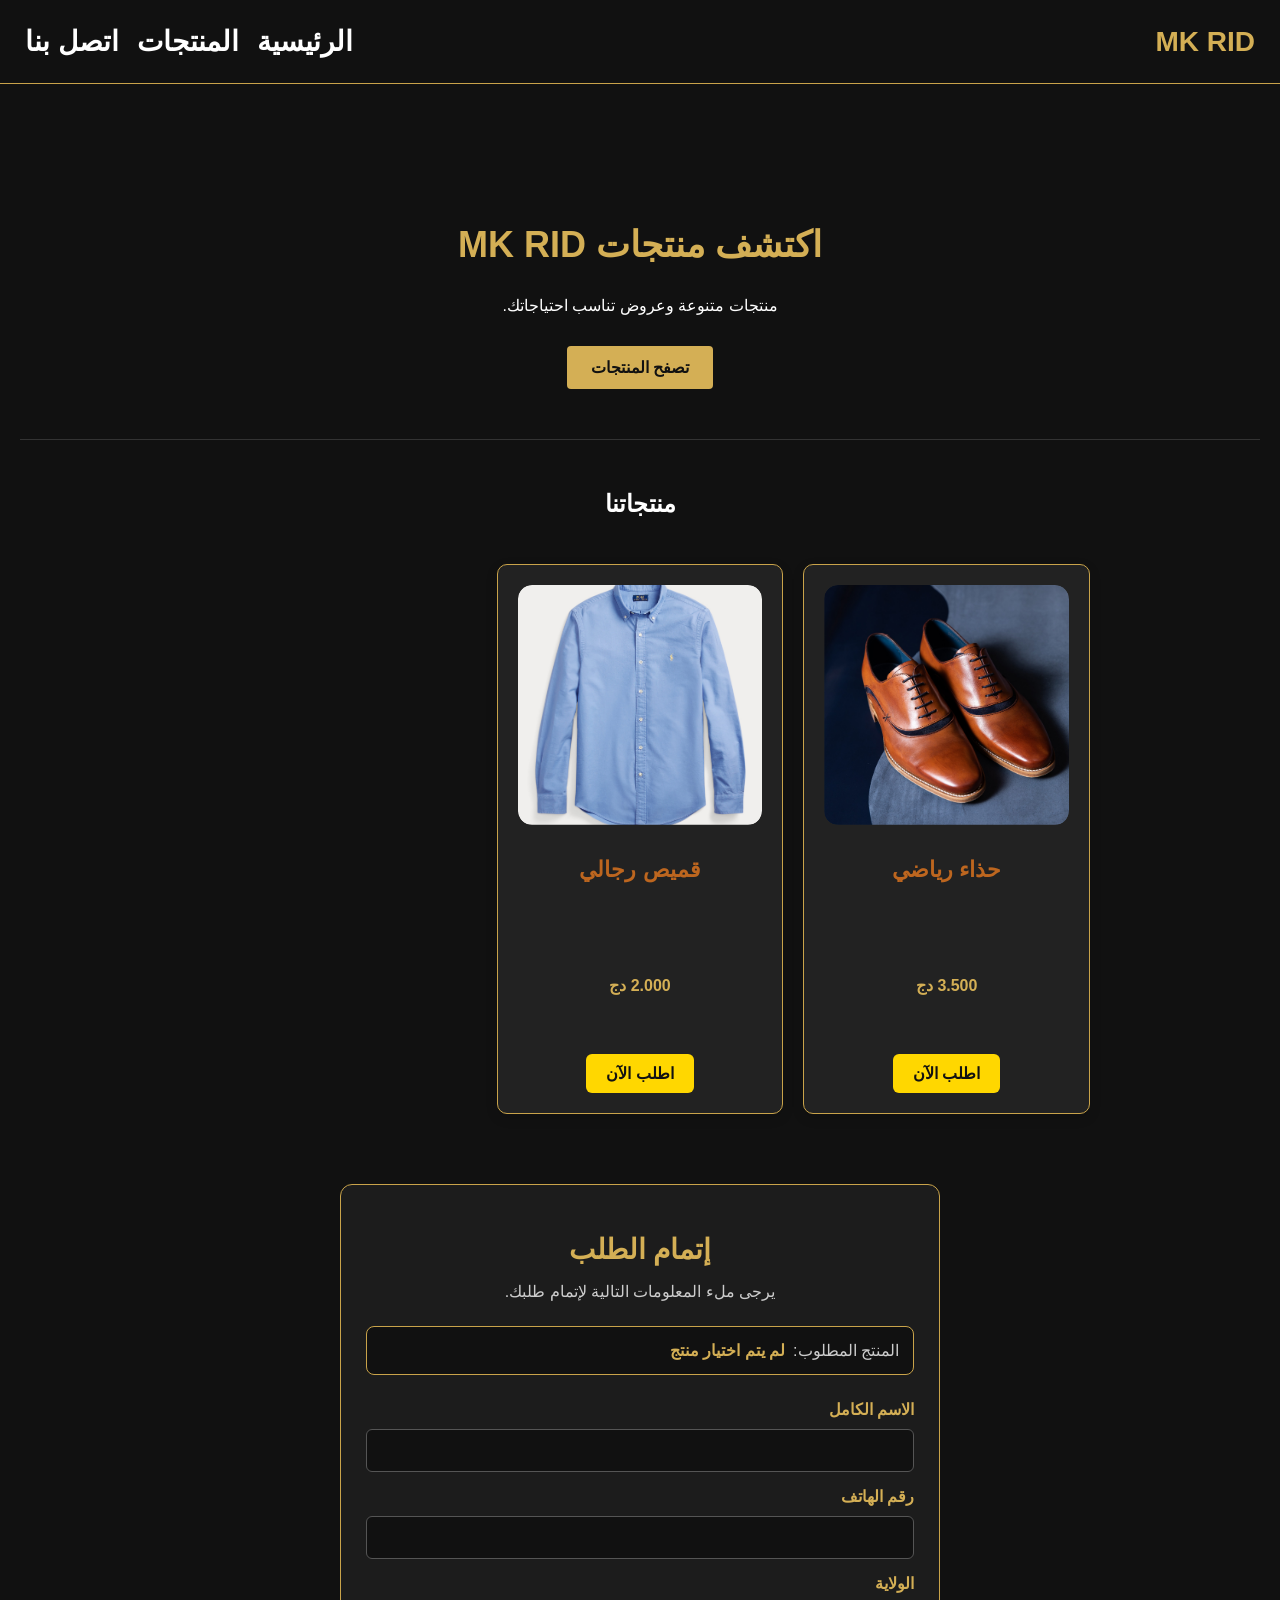
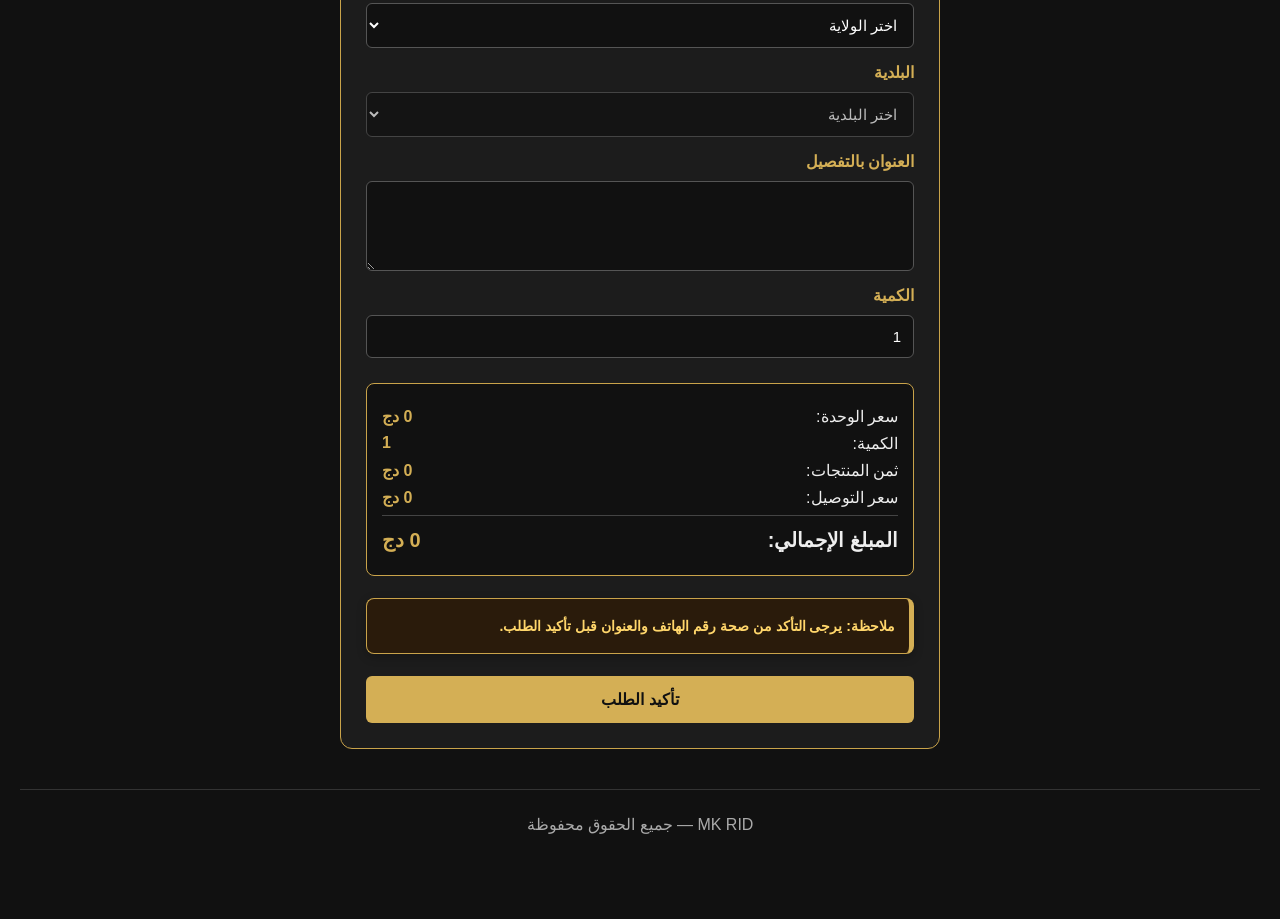
==== index.html @ 0f6869ca "Add files via upload" ====
<!DOCTYPE html>
<html lang="ar" dir="rtl">
<head>
  <meta charset="UTF-8">
  <meta name="viewport" content="width=device-width, initial-scale=1.0">
  <title>MK RID | المتجر</title>
<link rel="stylesheet" href="style.css">
</head>

<body>
  <header>
    <div class="logo">MK RID</div>
    <nav>
      <a href="#">الرئيسية</a>
      <a href="#products">المنتجات</a>
      <a href="#contact">اتصل بنا</a>
    </nav>
  </header>

  <main>
    <section class="hero">
      <h1>اكتشف منتجات MK RID</h1>
      <p>منتجات متنوعة وعروض تناسب احتياجاتك.</p>
      <a class="shop-button" href="#products">
        تصفح المنتجات
      </a>
    </section>


<section id="products">
  <h2>منتجاتنا</h2>
  <div id="store-products"></div>
</section>


<section id="order">
  <h2>إتمام الطلب</h2>
  <p>يرجى ملء المعلومات التالية لإتمام طلبك.</p>
<div class="selected-product">
  <span>المنتج المطلوب:</span>
  <strong id="selected-product-name">لم يتم اختيار منتج</strong>
</div>
  <form id="order-form">
    <label for="customer-name">الاسم الكامل</label>
    <input type="text" id="customer-name" name="customer-name" required>

    <label for="phone">رقم الهاتف</label>
    <input type="tel" id="phone" name="phone" required>

    <label for="wilaya">الولاية</label>
    <select id="wilaya" name="wilaya" required>
      <option value="">اختر الولاية</option>
    </select>

    <label for="commune">البلدية</label>
<select id="commune" name="commune" required disabled>
  <option value="">اختر البلدية</option>
</select>

    <label for="address">العنوان بالتفصيل</label>
    <textarea id="address" name="address" required></textarea>

    <label for="quantity">الكمية</label>
    <input type="number" id="quantity" name="quantity" min="1" value="1" required>

<div class="price-summary">
  <p>سعر الوحدة: <strong id="unit-price">0 دج</strong></p>
  <p>الكمية: <strong id="summary-quantity">1</strong></p>
  <p>ثمن المنتجات: <strong id="products-total">0 دج</strong></p>
  <p>سعر التوصيل: <strong id="delivery-price">0 دج</strong></p>
  <p class="total-price">
    المبلغ الإجمالي: <strong id="total-price">0 دج</strong>
  </p>
</div>

<div class="order-note">
  <strong>ملاحظة:</strong>
  يرجى التأكد من صحة رقم الهاتف والعنوان قبل تأكيد الطلب.
</div>

<p id="form-message"
   class="form-message"
   role="alert"
   aria-live="assertive"></p>

    <button type="submit">تأكيد الطلب</button>
  </form>
</section>


    <footer id="contact">
      MK RID — جميع الحقوق محفوظة
    </footer>
  </main>

<script>
  // اختيار المنتج عند الضغط على زر "اطلب الآن"
  let orderButtons = [];
  const productName = document.getElementById("selected-product-name");
  const orderSection = document.getElementById("order");
const quantityInput = document.getElementById("quantity");
const unitPriceElement = document.getElementById("unit-price");
const summaryQuantity = document.getElementById("summary-quantity");
const totalPriceElement = document.getElementById("total-price");
const productsTotalElement = document.getElementById("products-total");
const deliveryPriceElement = document.getElementById("delivery-price");

const DELIVERY_STORAGE_KEY = "mkRidDeliveryPrices";
const defaultDeliveryPrice = 500;

function getDeliveryPrice(wilayaCode) {
  try {
    const prices = JSON.parse(
      localStorage.getItem(DELIVERY_STORAGE_KEY) || "{}"
    );

    const code = String(wilayaCode).padStart(2, "0");
    const price = prices[code];

    if (
      price !== undefined &&
      Number.isSafeInteger(Number(price)) &&
      Number(price) >= 0
    ) {
      return Number(price);
    }
  } catch (error) {
    console.error("تعذر قراءة أسعار التوصيل", error);
  }

  return defaultDeliveryPrice;
}

const PRODUCTS_KEY = "mkRidProducts";
const productPrices = {};

function renderStoreProducts() {
  const container = document.getElementById("store-products");
  container.replaceChildren();

  orderButtons = [];
  Object.keys(productPrices).forEach(function(name) {
    delete productPrices[name];
  });

  let products = [];

  try {
    const saved = localStorage.getItem(PRODUCTS_KEY);

    if (saved !== null) {
      products = JSON.parse(saved);
    } else {
      products = [
        {
          id: "shoe",
          name: "حذاء رياضي",
          price: 3500,
          image: "shoe.jpg",
          visible: true
        },
        {
          id: "shirt",
          name: "قميص رجالي",
          price: 2000,
          image: "shirt.jpg",
          visible: true
        }
      ];
    }

    if (!Array.isArray(products)) {
      throw new Error("قائمة المنتجات غير صحيحة");
    }
  } catch (error) {
    container.textContent = "تعذر تحميل المنتجات.";
    console.error(error);
    return;
  }

  products.forEach(function(product) {
    if (
      product.visible === false ||
      typeof product.name !== "string" ||
      !Number.isSafeInteger(Number(product.price)) ||
      Number(product.price) < 1
    ) {
      return;
    }

    productPrices[product.name] = Number(product.price);

    const card = document.createElement("article");
    card.className = "product-card";

    const imageBox = document.createElement("div");
    imageBox.className = "product-image";

    const image = document.createElement("img");
    image.src = product.image || "";
    image.alt = product.name;
    image.loading = "lazy";
    image.onerror = function() {
      image.style.display = "none";
    };

    
const title = document.createElement("h3");
title.textContent = product.name;

const description = document.createElement("p");
description.className = "product-description";
description.textContent = product.description || "";

const price = document.createElement("p");

    price.className = "price";
    price.textContent =
      Number(product.price).toLocaleString("ar-DZ") + " دج";

    const button = document.createElement("button");
    button.className = "order-button";
    button.type = "button";
    button.textContent = "اطلب الآن";
    button.dataset.product = product.name;

    imageBox.appendChild(image);
    card.append(imageBox, title, description, price, button);
    container.appendChild(card);

    orderButtons.push(button);
  });

  orderButtons.forEach(function(button) {
    button.addEventListener("click", function() {
      const product = button.dataset.product;

      productName.textContent = product;
      selectedPrice = productPrices[product] || 0;

      quantityInput.value = 1;
      updatePrice();

      orderSection.scrollIntoView({ behavior: "smooth" });
    });
  });
}

renderStoreProducts();


let selectedPrice = 0;

function updatePrice() {
  const quantity = Math.max(1, Number(quantityInput.value) || 1);

  const productsTotal = selectedPrice * quantity;

  const deliveryPrice = wilayaSelect.value
  ? getDeliveryPrice(wilayaSelect.value)
  : 0;
  const total = productsTotal + deliveryPrice;

  unitPriceElement.textContent =
    selectedPrice.toLocaleString("ar-DZ") + " دج";

  summaryQuantity.textContent = quantity;

  productsTotalElement.textContent =
    productsTotal.toLocaleString("ar-DZ") + " دج";

  deliveryPriceElement.textContent =
    deliveryPrice.toLocaleString("ar-DZ") + " دج";

  totalPriceElement.textContent =
    total.toLocaleString("ar-DZ") + " دج";
}

quantityInput.addEventListener("input", updatePrice);


</script>

<!-- تحميل بيانات الولايات والبلديات مرة واحدة فقط -->
<script src="algeria-data.js"></script>

<script>
  const wilayaSelect = document.getElementById("wilaya");
  const communeSelect = document.getElementById("commune");

  // تجميع البلديات حسب رمز الولاية
  const algeriaData = {};

  communesRaw.forEach(function (item) {
    const code = item.wilaya_code;

    if (!algeriaData[code]) {
      algeriaData[code] = {
        name: item.wilaya_name.trim(),
        communes: []
      };
    }

    algeriaData[code].communes.push(item.commune_name);
  });

  // ترتيب البلديات أبجديًا وإضافة الولايات
  Object.keys(algeriaData)
    .sort((a, b) => Number(a) - Number(b))
    .forEach(function (code) {
      const wilaya = algeriaData[code];

      wilaya.communes.sort((a, b) => a.localeCompare(b, "ar"));

      const option = document.createElement("option");
      option.value = code;
      option.textContent = code + " - " + wilaya.name;
      wilayaSelect.appendChild(option);
    });

  // تحديث البلديات عند اختيار الولاية
  wilayaSelect.addEventListener("change", function () {
    communeSelect.innerHTML =
      '<option value="">اختر البلدية</option>';

    const wilaya = algeriaData[wilayaSelect.value];

   if (!wilaya) {
  communeSelect.disabled = true;
  updatePrice();
  return;
}

    wilaya.communes.forEach(function (name) {
      const option = document.createElement("option");
      option.value = name;
      option.textContent = name;
      communeSelect.appendChild(option);
    });

    communeSelect.disabled = false;
    updatePrice();
  });

const orderForm = document.getElementById("order-form");
const formMessage = document.getElementById("form-message");


orderForm.addEventListener("submit", function (event) {
  event.preventDefault();

  const customerName =
    document.getElementById("customer-name").value.trim();
  const phone =
    document.getElementById("phone").value.trim();
  const wilaya = wilayaSelect.value;
  const commune = communeSelect.value;
  const address =
    document.getElementById("address").value.trim();
  const quantity = Number(quantityInput.value);

  if (!productPrices[productName.textContent]) {
    formMessage.textContent = "يرجى اختيار منتج أولًا.";
    return;
  }

  if (customerName.length < 3) {
    formMessage.textContent = "يرجى إدخال الاسم الكامل.";
    return;
  }

  const normalizedPhone = phone.replace(/[\s.-]/g, "");
  const validPhone =
    /^(?:(?:\+213|00213|0)(?:5|6|7)\d{8})$/.test(normalizedPhone);

  if (!validPhone) {
    formMessage.textContent = "يرجى إدخال رقم هاتف جزائري صحيح.";
    return;
  }

  if (!wilaya || !commune) {
    formMessage.textContent = "يرجى اختيار الولاية والبلدية.";
    return;
  }

  if (address.length < 5) {
    formMessage.textContent = "يرجى إدخال العنوان بالتفصيل.";
    return;
  }

  if (!Number.isInteger(quantity) || quantity < 1) {
    formMessage.textContent = "يرجى إدخال كمية صحيحة.";
    return;
  }

  const product = productName.textContent;
  const unitPrice = productPrices[product];
  const productsTotal = unitPrice * quantity;
  const deliveryPrice = getDeliveryPrice(wilaya);
  const total = productsTotal + deliveryPrice;

  const wilayaName =
    wilayaSelect.options[wilayaSelect.selectedIndex].text;

  const message = [
    "🛍️ طلب جديد - MK RID",
    "------------------------",
    "الاسم: " + customerName,
    "الهاتف: " + phone,
    "المنتج: " + product,
    "سعر الوحدة: " + unitPrice + " دج",
    "الكمية: " + quantity,
    "مجموع المنتجات: " + productsTotal + " دج",
    "الولاية: " + wilayaName,
    "البلدية: " + commune,
    "العنوان: " + address,
    "سعر التوصيل: " + deliveryPrice + " دج",
    "المبلغ الإجمالي: " + total + " دج"
  ].join("\n");

  const whatsappURL =
    "https://wa.me/213779813849?text=" +
    encodeURIComponent(message);

  formMessage.textContent =
    "تم تجهيز الطلب. أكمل إرساله عبر واتساب.";

  window.open(whatsappURL, "_blank");
});

</script>
</body>
</html>
---- style.css ----
body {
  margin: 0;
  background: #111111;
  color: white;
  font-family: Arial, sans-serif;
  text-align: center;
}


header {
  display: flex;
  justify-content: space-between;
  align-items: center;
  flex-wrap: wrap;
  gap: 20px;
  padding: 25px;
  border-bottom: 1px solid #c9a34a;
  color: #d4af55;
  font-size: 28px;
  font-weight: bold;
}

main {
  padding: 60px 20px;
}


h1 {
  color: #d4af55;
  font-size: 36px;
  text-align: center;
}

button {
  background: #d4af55;
  color: #111111;
  border: none;
  padding: 12px 25px;
  cursor: pointer;
  font-size: 16px;
}


.logo {
  font-size: 28px;
  font-weight: bold;
}

nav {
  display: flex;
  gap: 18px;
  flex-wrap: wrap;
}

nav a {
  color: white;
  text-decoration: none;
  transition: color 0.2s ease;
}

nav a:hover {
  color: #d4af55;
}

.hero {
  padding: 50px 20px;
  border-bottom: 1px solid #333;
}

.shop-button {
  display: inline-block;
  margin-top: 15px;
  padding: 12px 24px;
  background: #d4af55;
  color: #111;
  text-decoration: none;
  border-radius: 4px;
  font-weight: bold;
  transition: background-color 0.2s ease;
}

.shop-button:hover {
  background-color: #c9a34a;
}

.products {
  padding: 30px 20px;
}


.product-card {
  background-color: #222;
  color: white;
  width: 260px;
  max-width: 100%;
  padding: 20px;
  margin: 15px;
  border: 1px solid #c9a34a;
  border-radius: 10px;
  box-shadow: 0 4px 12px rgba(0, 0, 0, 0.15);
  box-sizing: border-box;
  transition: transform 0.2s ease;
  display: flex;
  flex-direction: column;
  gap: 10px;
  justify-content: flex-start;
  align-items: center;
  overflow: hidden;
  height: 550px;
}

.product-card:hover {
  transform: translateY(-5px);
}


.price {
  color: #d4af55;
  font-weight: bold;
}

footer {
  padding: 25px;
  border-top: 1px solid #333;
  color: #aaa;
}

/* تحسين عرض المتجر على الهاتف */

@media (max-width: 600px) {
  header {
    flex-direction: column;
    padding: 18px 10px;
  }

  nav {
    justify-content: center;
    gap: 12px;
  }

  main {
    padding: 20px 10px;
  }

  .hero {
    padding: 35px 10px;
  }

  .hero h1 {
    font-size: 24px;
  }

  #products {
  width: 100%;
  max-width: 100%;
  padding: 10px;
  gap: 8px;
  box-sizing: border-box;
  justify-content: center;
}

  
.product-card {
  width: calc(50% - 6px);
  max-width: none;
  min-height: 0px;
  height: auto;
  margin: 0;
  padding: 8px;
  box-sizing: border-box;
}

  .product-image {
  height: 120px;
  }
  .product-card h3 {
  font-size: 15px;
}

.product-card p {
  font-size: 12px;
}

.order-button {
  padding: 8px 4px;
  font-size: 12px;
}
}


#products {
  text-align: center;
  padding: 30px;
  display: flex;
  flex-wrap: wrap;
  justify-content: center;
  align-items: flex-start;
  gap: 16px;
  max-width: 900px;
  margin: 0 auto;
}

.order-button {
  background-color: gold;
  color: #111;
  border: none;
  padding: 10px 20px;
  border-radius: 6px;
  cursor: pointer;
  font-weight: bold;
font-size: 16px;
transition: background-color 0.2s ease, transform 0.2s ease;
 margin-top: auto;
}

.order-button:hover {
  background-color: #d4af37;
}

.order-button:active {
  transform: scale(0.96);
}

#products > h2 {
  width: 100%;
  margin-bottom: 10px;
}


.product-card:hover {
  transform: translateY(-5px);
}

.product-card h3 {
  font-size: 22px;
  color: #bd661f;
}

.product-card p {
  font-size: 16px;
  line-height: 1.6;
}
.product-image {
  width: 100%;
  height: 240px;
  border-radius: 10px;
  overflow: hidden;
  background: #292929;
  box-sizing: border-box;
  clip-path: inset(0 round 10px);
}
.product-image img {
  width: 100%;
  height: 100%;
  object-fit: cover;
  border-radius: 10px;
  display: block;
  transition: transform 0.3s ease;
}
.product-image img:hover {
  transform: scale(1.05);
}

@media (max-width: 600px) {
  #products {
    display: grid;
    grid-template-columns: repeat(2, minmax(0, 1fr));
    gap: 10px;
    width: 100%;
    max-width: 100%;
    padding: 10px;
    box-sizing: border-box;
  }

  #products > h2 {
    grid-column: 1 / -1;
  }

  #products > .product-card {
    width: 100%;
    min-width: 0;
    max-width: none;
    height: auto;
    min-height: 0;
    margin: 0;
    padding: 8px;
    box-sizing: border-box;
  }

  .product-image {
    height: 120px;
  }
}

/* استمارة الطلب */
#order {
  max-width: 600px;
  margin: 40px auto;
  padding: 25px;
  background: #1c1c1c;
  border: 1px solid #c9a34a;
  border-radius: 12px;
  box-sizing: border-box;
}

#order h2 {
  color: #d4af55;
  font-size: 28px;
  margin-bottom: 10px;
}

#order > p {
  color: #cccccc;
  margin-bottom: 25px;
}

#order form {
  display: flex;
  flex-direction: column;
  gap: 10px;
  text-align: right;
}

#order label {
  color: #d4af55;
  font-weight: bold;
  margin-top: 5px;
}

#order input,
#order select,
#order textarea {
  width: 100%;
  padding: 12px;
  background: #111111;
  color: white;
  border: 1px solid #555555;
  border-radius: 6px;
  box-sizing: border-box;
  font-family: Arial, sans-serif;
  font-size: 15px;
}

#order textarea {
  min-height: 90px;
  resize: vertical;
}

#order input:focus,
#order select:focus,
#order textarea:focus {
  outline: none;
  border-color: #d4af55;
}

#order button {
  margin-top: 12px;
  background: #d4af55;
  color: #111111;
  border-radius: 6px;
  font-weight: bold;
  padding: 14px;
  width: 100%;
}

@media (max-width: 600px) {
  #order {
    width: 100%;
    padding: 18px;
    margin: 25px auto;
  }

  #order h2 {
    font-size: 24px;
  }
}
.selected-product {
  background: #111111;
  border: 1px solid #c9a34a;
  border-radius: 8px;
  padding: 14px;
  margin-bottom: 20px;
  text-align: right;
  display: flex;
  flex-wrap: wrap;
  gap: 8px;
}

.selected-product span {
  color: #cccccc;
}

.selected-product strong {
  color: #d4af55;
}
.price-summary {
  background: #111111;
  border: 1px solid #c9a34a;
  border-radius: 8px;
  padding: 15px;
  margin-top: 15px;
  text-align: right;
}

.price-summary p {
  display: flex;
  justify-content: space-between;
  gap: 10px;
  color: #eeeeee;
  margin: 8px 0;
}

.price-summary strong {
  color: #d4af55;
}

.price-summary .total-price {
  border-top: 1px solid #444444;
  padding-top: 12px;
  font-size: 20px;
  font-weight: bold;
}

.form-message {
  display: none;
  margin: 10px 0 18px;
  padding: 12px 14px;
  background: #2a1b0b;
  color: #ffd66b;
  border: 1px solid #d4af55;
  border-right: 5px solid #e0b84f;
  border-radius: 8px;
  font-size: 15px;
  font-weight: bold;
  line-height: 1.8;
  text-align: right;
}

.form-message:not(:empty) {
  display: block;
}
.order-note {
  margin-top: 12px;
  padding: 14px;
  background: #2a1b0b;
  color: #ffd66b;
  border: 1px solid #c9a34a;
  border-right: 5px solid #d4af55;
  border-radius: 8px;
  box-shadow: 0 3px 10px rgba(0, 0, 0, 0.25);
  font-size: 14px;
  font-weight: bold;
  line-height: 1.9;
  text-align: right;
}

/* شبكة بطاقات منتجات MK RID */
#store-products {
  display: grid;
  grid-template-columns: repeat(3, minmax(0, 1fr));
  gap: 20px;
  width: 100%;
  margin-top: 20px;
}

#store-products .product-card {
  width: 100%;
  min-width: 0;
  margin: 0;
}

#store-products .product-image img {
  width: 100%;
  height: 220px;
  object-fit: contain;
}

@media (max-width: 768px) {
  #store-products {
    grid-template-columns: repeat(2, minmax(0, 1fr));
    gap: 12px;
  }

  #store-products .product-image img {
    height: 160px;
  }
}

@media (max-width: 420px) {
  #store-products {
    grid-template-columns: 1fr;
  }
}

/* تحسين صور المنتجات */
#store-products .product-image {
  width: 100%;
  height: 240px;
  overflow: hidden;
  border-radius: 14px;
  background: #292929;
}

#store-products .product-image img {
  display: block;
  width: 100%;
  height: 100%;
  object-fit: contain;
  border-radius: 14px;
}

/* توحيد تنسيق جميع صور منتجات MK RID */
#store-products .product-image {
  width: 100%;
  height: 240px;
  overflow: hidden;
  border-radius: 14px;
  background: #292929;
}

#store-products .product-image img {
  display: block;
  width: 100%;
  height: 100%;
  object-fit: cover;
  border-radius: 14px !important;
}

/* الحفاظ على الزوايا الدائرية حتى عند تغيير الصورة */
#store-products .product-image img:not([src]) {
  display: none;
}
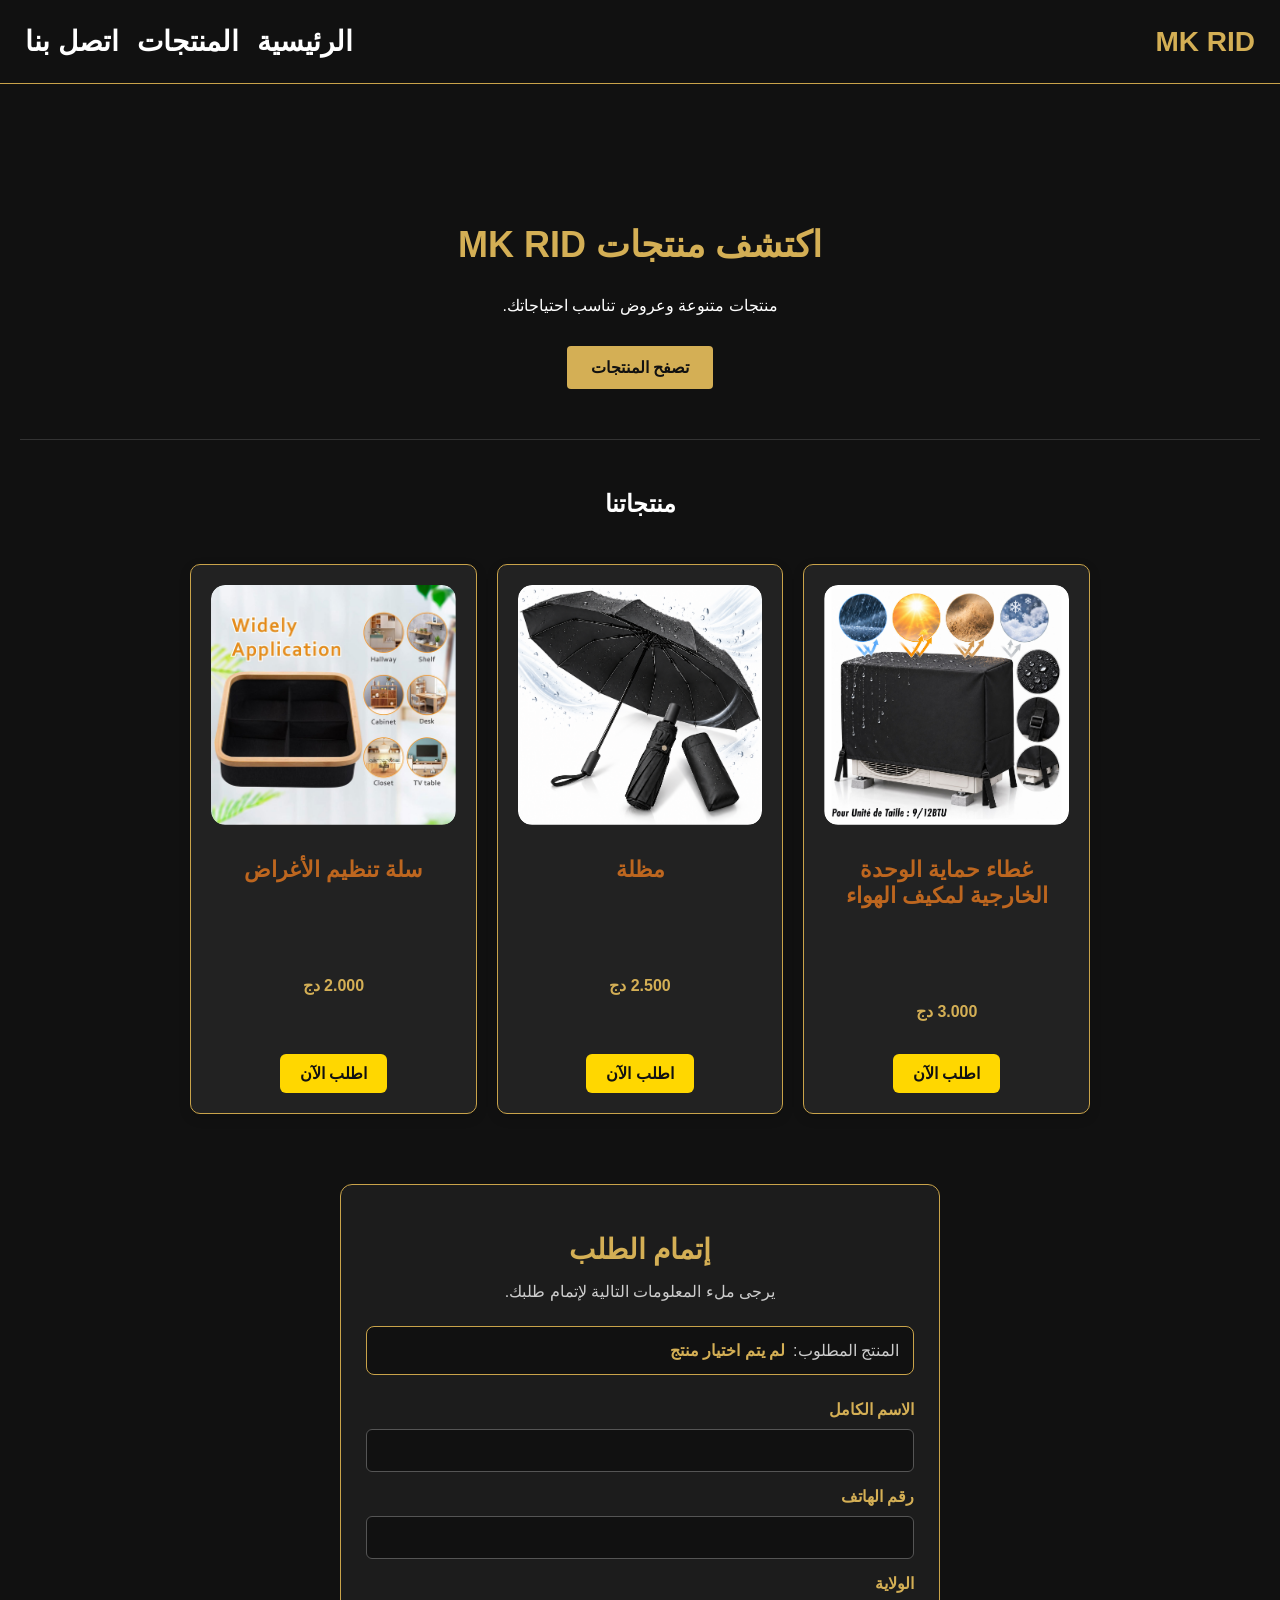
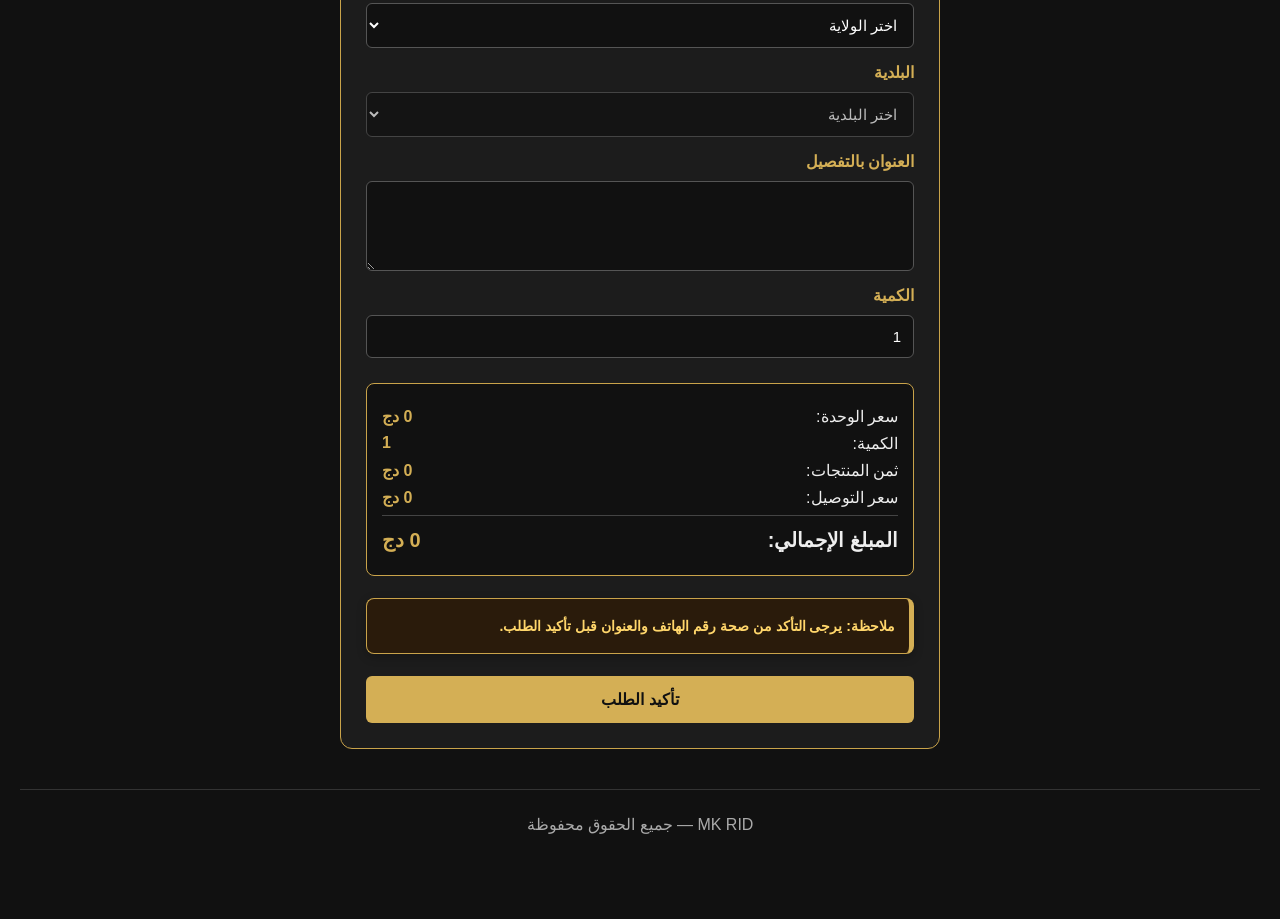
==== commit 4118d58f: "Add files via upload" ====
--- a/index.html
+++ b/index.html
@@ -1,435 +1,465 @@
-
-<!DOCTYPE html>
-<html lang="ar" dir="rtl">
-<head>
-  <meta charset="UTF-8">
-  <meta name="viewport" content="width=device-width, initial-scale=1.0">
-  <title>MK RID | المتجر</title>
-<link rel="stylesheet" href="style.css">
-</head>
-
-<body>
-  <header>
-    <div class="logo">MK RID</div>
-    <nav>
-      <a href="#">الرئيسية</a>
-      <a href="#products">المنتجات</a>
-      <a href="#contact">اتصل بنا</a>
-    </nav>
-  </header>
-
-  <main>
-    <section class="hero">
-      <h1>اكتشف منتجات MK RID</h1>
-      <p>منتجات متنوعة وعروض تناسب احتياجاتك.</p>
-      <a class="shop-button" href="#products">
-        تصفح المنتجات
-      </a>
-    </section>
-
-
-<section id="products">
-  <h2>منتجاتنا</h2>
-  <div id="store-products"></div>
-</section>
-
-
-<section id="order">
-  <h2>إتمام الطلب</h2>
-  <p>يرجى ملء المعلومات التالية لإتمام طلبك.</p>
-<div class="selected-product">
-  <span>المنتج المطلوب:</span>
-  <strong id="selected-product-name">لم يتم اختيار منتج</strong>
-</div>
-  <form id="order-form">
-    <label for="customer-name">الاسم الكامل</label>
-    <input type="text" id="customer-name" name="customer-name" required>
-
-    <label for="phone">رقم الهاتف</label>
-    <input type="tel" id="phone" name="phone" required>
-
-    <label for="wilaya">الولاية</label>
-    <select id="wilaya" name="wilaya" required>
-      <option value="">اختر الولاية</option>
-    </select>
-
-    <label for="commune">البلدية</label>
-<select id="commune" name="commune" required disabled>
-  <option value="">اختر البلدية</option>
-</select>
-
-    <label for="address">العنوان بالتفصيل</label>
-    <textarea id="address" name="address" required></textarea>
-
-    <label for="quantity">الكمية</label>
-    <input type="number" id="quantity" name="quantity" min="1" value="1" required>
-
-<div class="price-summary">
-  <p>سعر الوحدة: <strong id="unit-price">0 دج</strong></p>
-  <p>الكمية: <strong id="summary-quantity">1</strong></p>
-  <p>ثمن المنتجات: <strong id="products-total">0 دج</strong></p>
-  <p>سعر التوصيل: <strong id="delivery-price">0 دج</strong></p>
-  <p class="total-price">
-    المبلغ الإجمالي: <strong id="total-price">0 دج</strong>
-  </p>
-</div>
-
-<div class="order-note">
-  <strong>ملاحظة:</strong>
-  يرجى التأكد من صحة رقم الهاتف والعنوان قبل تأكيد الطلب.
-</div>
-
-<p id="form-message"
-   class="form-message"
-   role="alert"
-   aria-live="assertive"></p>
-
-    <button type="submit">تأكيد الطلب</button>
-  </form>
-</section>
-
-
-    <footer id="contact">
-      MK RID — جميع الحقوق محفوظة
-    </footer>
-  </main>
-
-<script>
-  // اختيار المنتج عند الضغط على زر "اطلب الآن"
-  let orderButtons = [];
-  const productName = document.getElementById("selected-product-name");
-  const orderSection = document.getElementById("order");
-const quantityInput = document.getElementById("quantity");
-const unitPriceElement = document.getElementById("unit-price");
-const summaryQuantity = document.getElementById("summary-quantity");
-const totalPriceElement = document.getElementById("total-price");
-const productsTotalElement = document.getElementById("products-total");
-const deliveryPriceElement = document.getElementById("delivery-price");
-
-const DELIVERY_STORAGE_KEY = "mkRidDeliveryPrices";
-const defaultDeliveryPrice = 500;
-
-function getDeliveryPrice(wilayaCode) {
-  try {
-    const prices = JSON.parse(
-      localStorage.getItem(DELIVERY_STORAGE_KEY) || "{}"
-    );
-
-    const code = String(wilayaCode).padStart(2, "0");
-    const price = prices[code];
-
-    if (
-      price !== undefined &&
-      Number.isSafeInteger(Number(price)) &&
-      Number(price) >= 0
-    ) {
-      return Number(price);
-    }
-  } catch (error) {
-    console.error("تعذر قراءة أسعار التوصيل", error);
-  }
-
-  return defaultDeliveryPrice;
-}
-
-const PRODUCTS_KEY = "mkRidProducts";
-const productPrices = {};
-
-function renderStoreProducts() {
-  const container = document.getElementById("store-products");
-  container.replaceChildren();
-
-  orderButtons = [];
-  Object.keys(productPrices).forEach(function(name) {
-    delete productPrices[name];
-  });
-
-  let products = [];
-
-  try {
-    const saved = localStorage.getItem(PRODUCTS_KEY);
-
-    if (saved !== null) {
-      products = JSON.parse(saved);
-    } else {
-      products = [
-        {
-          id: "shoe",
-          name: "حذاء رياضي",
-          price: 3500,
-          image: "shoe.jpg",
-          visible: true
-        },
-        {
-          id: "shirt",
-          name: "قميص رجالي",
-          price: 2000,
-          image: "shirt.jpg",
-          visible: true
-        }
-      ];
-    }
-
-    if (!Array.isArray(products)) {
-      throw new Error("قائمة المنتجات غير صحيحة");
-    }
-  } catch (error) {
-    container.textContent = "تعذر تحميل المنتجات.";
-    console.error(error);
-    return;
-  }
-
-  products.forEach(function(product) {
-    if (
-      product.visible === false ||
-      typeof product.name !== "string" ||
-      !Number.isSafeInteger(Number(product.price)) ||
-      Number(product.price) < 1
-    ) {
-      return;
-    }
-
-    productPrices[product.name] = Number(product.price);
-
-    const card = document.createElement("article");
-    card.className = "product-card";
-
-    const imageBox = document.createElement("div");
-    imageBox.className = "product-image";
-
-    const image = document.createElement("img");
-    image.src = product.image || "";
-    image.alt = product.name;
-    image.loading = "lazy";
-    image.onerror = function() {
-      image.style.display = "none";
-    };
-
-    
-const title = document.createElement("h3");
-title.textContent = product.name;
-
-const description = document.createElement("p");
-description.className = "product-description";
-description.textContent = product.description || "";
-
-const price = document.createElement("p");
-
-    price.className = "price";
-    price.textContent =
-      Number(product.price).toLocaleString("ar-DZ") + " دج";
-
-    const button = document.createElement("button");
-    button.className = "order-button";
-    button.type = "button";
-    button.textContent = "اطلب الآن";
-    button.dataset.product = product.name;
-
-    imageBox.appendChild(image);
-    card.append(imageBox, title, description, price, button);
-    container.appendChild(card);
-
-    orderButtons.push(button);
-  });
-
-  orderButtons.forEach(function(button) {
-    button.addEventListener("click", function() {
-      const product = button.dataset.product;
-
-      productName.textContent = product;
-      selectedPrice = productPrices[product] || 0;
-
-      quantityInput.value = 1;
-      updatePrice();
-
-      orderSection.scrollIntoView({ behavior: "smooth" });
-    });
-  });
-}
-
-renderStoreProducts();
-
-
-let selectedPrice = 0;
-
-function updatePrice() {
-  const quantity = Math.max(1, Number(quantityInput.value) || 1);
-
-  const productsTotal = selectedPrice * quantity;
-
-  const deliveryPrice = wilayaSelect.value
-  ? getDeliveryPrice(wilayaSelect.value)
-  : 0;
-  const total = productsTotal + deliveryPrice;
-
-  unitPriceElement.textContent =
-    selectedPrice.toLocaleString("ar-DZ") + " دج";
-
-  summaryQuantity.textContent = quantity;
-
-  productsTotalElement.textContent =
-    productsTotal.toLocaleString("ar-DZ") + " دج";
-
-  deliveryPriceElement.textContent =
-    deliveryPrice.toLocaleString("ar-DZ") + " دج";
-
-  totalPriceElement.textContent =
-    total.toLocaleString("ar-DZ") + " دج";
-}
-
-quantityInput.addEventListener("input", updatePrice);
-
-
-</script>
-
-<!-- تحميل بيانات الولايات والبلديات مرة واحدة فقط -->
-<script src="algeria-data.js"></script>
-
-<script>
-  const wilayaSelect = document.getElementById("wilaya");
-  const communeSelect = document.getElementById("commune");
-
-  // تجميع البلديات حسب رمز الولاية
-  const algeriaData = {};
-
-  communesRaw.forEach(function (item) {
-    const code = item.wilaya_code;
-
-    if (!algeriaData[code]) {
-      algeriaData[code] = {
-        name: item.wilaya_name.trim(),
-        communes: []
-      };
-    }
-
-    algeriaData[code].communes.push(item.commune_name);
-  });
-
-  // ترتيب البلديات أبجديًا وإضافة الولايات
-  Object.keys(algeriaData)
-    .sort((a, b) => Number(a) - Number(b))
-    .forEach(function (code) {
-      const wilaya = algeriaData[code];
-
-      wilaya.communes.sort((a, b) => a.localeCompare(b, "ar"));
-
-      const option = document.createElement("option");
-      option.value = code;
-      option.textContent = code + " - " + wilaya.name;
-      wilayaSelect.appendChild(option);
-    });
-
-  // تحديث البلديات عند اختيار الولاية
-  wilayaSelect.addEventListener("change", function () {
-    communeSelect.innerHTML =
-      '<option value="">اختر البلدية</option>';
-
-    const wilaya = algeriaData[wilayaSelect.value];
-
-   if (!wilaya) {
-  communeSelect.disabled = true;
-  updatePrice();
-  return;
-}
-
-    wilaya.communes.forEach(function (name) {
-      const option = document.createElement("option");
-      option.value = name;
-      option.textContent = name;
-      communeSelect.appendChild(option);
-    });
-
-    communeSelect.disabled = false;
-    updatePrice();
-  });
-
-const orderForm = document.getElementById("order-form");
-const formMessage = document.getElementById("form-message");
-
-
-orderForm.addEventListener("submit", function (event) {
-  event.preventDefault();
-
-  const customerName =
-    document.getElementById("customer-name").value.trim();
-  const phone =
-    document.getElementById("phone").value.trim();
-  const wilaya = wilayaSelect.value;
-  const commune = communeSelect.value;
-  const address =
-    document.getElementById("address").value.trim();
-  const quantity = Number(quantityInput.value);
-
-  if (!productPrices[productName.textContent]) {
-    formMessage.textContent = "يرجى اختيار منتج أولًا.";
-    return;
-  }
-
-  if (customerName.length < 3) {
-    formMessage.textContent = "يرجى إدخال الاسم الكامل.";
-    return;
-  }
-
-  const normalizedPhone = phone.replace(/[\s.-]/g, "");
-  const validPhone =
-    /^(?:(?:\+213|00213|0)(?:5|6|7)\d{8})$/.test(normalizedPhone);
-
-  if (!validPhone) {
-    formMessage.textContent = "يرجى إدخال رقم هاتف جزائري صحيح.";
-    return;
-  }
-
-  if (!wilaya || !commune) {
-    formMessage.textContent = "يرجى اختيار الولاية والبلدية.";
-    return;
-  }
-
-  if (address.length < 5) {
-    formMessage.textContent = "يرجى إدخال العنوان بالتفصيل.";
-    return;
-  }
-
-  if (!Number.isInteger(quantity) || quantity < 1) {
-    formMessage.textContent = "يرجى إدخال كمية صحيحة.";
-    return;
-  }
-
-  const product = productName.textContent;
-  const unitPrice = productPrices[product];
-  const productsTotal = unitPrice * quantity;
-  const deliveryPrice = getDeliveryPrice(wilaya);
-  const total = productsTotal + deliveryPrice;
-
-  const wilayaName =
-    wilayaSelect.options[wilayaSelect.selectedIndex].text;
-
-  const message = [
-    "🛍️ طلب جديد - MK RID",
-    "------------------------",
-    "الاسم: " + customerName,
-    "الهاتف: " + phone,
-    "المنتج: " + product,
-    "سعر الوحدة: " + unitPrice + " دج",
-    "الكمية: " + quantity,
-    "مجموع المنتجات: " + productsTotal + " دج",
-    "الولاية: " + wilayaName,
-    "البلدية: " + commune,
-    "العنوان: " + address,
-    "سعر التوصيل: " + deliveryPrice + " دج",
-    "المبلغ الإجمالي: " + total + " دج"
-  ].join("\n");
-
-  const whatsappURL =
-    "https://wa.me/213779813849?text=" +
-    encodeURIComponent(message);
-
-  formMessage.textContent =
-    "تم تجهيز الطلب. أكمل إرساله عبر واتساب.";
-
-  window.open(whatsappURL, "_blank");
-});
-
-</script>
-</body>
-</html>
-
+
+<!DOCTYPE html>
+<html lang="ar" dir="rtl">
+<head>
+  <meta charset="UTF-8">
+  <meta name="viewport" content="width=device-width, initial-scale=1.0">
+  <title>MK RID | المتجر</title>
+<link rel="stylesheet" href="style.css">
+</head>
+
+<body>
+  <header>
+    <div class="logo">MK RID</div>
+    <nav>
+      <a href="#">الرئيسية</a>
+      <a href="#products">المنتجات</a>
+      <a href="#contact">اتصل بنا</a>
+    </nav>
+  </header>
+
+  <main>
+    <section class="hero">
+      <h1>اكتشف منتجات MK RID</h1>
+      <p>منتجات متنوعة وعروض تناسب احتياجاتك.</p>
+      <a class="shop-button" href="#products">
+        تصفح المنتجات
+      </a>
+    </section>
+
+
+<section id="products">
+  <h2>منتجاتنا</h2>
+  <div id="store-products"></div>
+</section>
+
+
+<section id="order">
+  <h2>إتمام الطلب</h2>
+  <p>يرجى ملء المعلومات التالية لإتمام طلبك.</p>
+<div class="selected-product">
+  <span>المنتج المطلوب:</span>
+  <strong id="selected-product-name">لم يتم اختيار منتج</strong>
+</div>
+  <form id="order-form">
+    <label for="customer-name">الاسم الكامل</label>
+    <input type="text" id="customer-name" name="customer-name" required>
+
+    <label for="phone">رقم الهاتف</label>
+    <input type="tel" id="phone" name="phone" required>
+
+    <label for="wilaya">الولاية</label>
+    <select id="wilaya" name="wilaya" required>
+      <option value="">اختر الولاية</option>
+    </select>
+
+    <label for="commune">البلدية</label>
+<select id="commune" name="commune" required disabled>
+  <option value="">اختر البلدية</option>
+</select>
+
+    <label for="address">العنوان بالتفصيل</label>
+    <textarea id="address" name="address" required></textarea>
+
+    <label for="quantity">الكمية</label>
+    <input type="number" id="quantity" name="quantity" min="1" value="1" required>
+
+<div class="price-summary">
+  <p>سعر الوحدة: <strong id="unit-price">0 دج</strong></p>
+  <p>الكمية: <strong id="summary-quantity">1</strong></p>
+  <p>ثمن المنتجات: <strong id="products-total">0 دج</strong></p>
+  <p>سعر التوصيل: <strong id="delivery-price">0 دج</strong></p>
+  <p class="total-price">
+    المبلغ الإجمالي: <strong id="total-price">0 دج</strong>
+  </p>
+</div>
+
+<div class="order-note">
+  <strong>ملاحظة:</strong>
+  يرجى التأكد من صحة رقم الهاتف والعنوان قبل تأكيد الطلب.
+</div>
+
+<p id="form-message"
+   class="form-message"
+   role="alert"
+   aria-live="assertive"></p>
+
+    <button type="submit">تأكيد الطلب</button>
+  </form>
+</section>
+
+
+    <footer id="contact">
+      MK RID — جميع الحقوق محفوظة
+    </footer>
+  </main>
+
+<script>
+  // اختيار المنتج عند الضغط على زر "اطلب الآن"
+  let orderButtons = [];
+  const productName = document.getElementById("selected-product-name");
+  const orderSection = document.getElementById("order");
+const quantityInput = document.getElementById("quantity");
+const unitPriceElement = document.getElementById("unit-price");
+const summaryQuantity = document.getElementById("summary-quantity");
+const totalPriceElement = document.getElementById("total-price");
+const productsTotalElement = document.getElementById("products-total");
+const deliveryPriceElement = document.getElementById("delivery-price");
+
+const DELIVERY_STORAGE_KEY = "mkRidDeliveryPrices";
+const defaultDeliveryPrice = 500;
+
+function getDeliveryPrice(wilayaCode) {
+  try {
+    const prices = JSON.parse(
+      localStorage.getItem(DELIVERY_STORAGE_KEY) || "{}"
+    );
+
+    const code = String(wilayaCode).padStart(2, "0");
+    const price = prices[code];
+
+    if (
+      price !== undefined &&
+      Number.isSafeInteger(Number(price)) &&
+      Number(price) >= 0
+    ) {
+      return Number(price);
+    }
+  } catch (error) {
+    console.error("تعذر قراءة أسعار التوصيل", error);
+  }
+
+  return defaultDeliveryPrice;
+}
+
+const PRODUCTS_KEY = "mkRidProducts";
+const productPrices = {};
+
+function renderStoreProducts(productsOverride) {
+  const container = document.getElementById("store-products");
+  container.replaceChildren();
+
+  orderButtons = [];
+  Object.keys(productPrices).forEach(function(name) {
+    delete productPrices[name];
+  });
+
+  let products = [];
+
+  try {
+    if (Array.isArray(productsOverride)) {
+      // استُخدمت القائمة التي جرى تحميلها من products.json
+      products = productsOverride;
+    } else {
+      // احتياط للاستخدام المحلي بالنقر المزدوج أو عند تعذر تحميل الملف
+      const saved = localStorage.getItem(PRODUCTS_KEY);
+
+      if (saved !== null) {
+        products = JSON.parse(saved);
+      } else {
+        products = [
+          {
+            id: "shoe",
+            name: "حذاء رياضي",
+            description: "حذاء رياضي أنيق ومريح للاستعمال اليومي.",
+            price: 3500,
+            image: "shoe.jpg",
+            visible: true
+          },
+          {
+            id: "shirt",
+            name: "قميص رجالي",
+            description: "قميص أنيق ومريح يناسب مختلف المناسبات.",
+            price: 2000,
+            image: "shirt.jpg",
+            visible: true
+          }
+        ];
+      }
+    }
+
+    if (!Array.isArray(products)) {
+      throw new Error("قائمة المنتجات غير صحيحة");
+    }
+  } catch (error) {
+    container.textContent = "تعذر تحميل المنتجات.";
+    console.error(error);
+    return;
+  }
+
+  products.forEach(function(product) {
+    if (
+      product.visible === false ||
+      typeof product.name !== "string" ||
+      !Number.isSafeInteger(Number(product.price)) ||
+      Number(product.price) < 1
+    ) {
+      return;
+    }
+
+    productPrices[product.name] = Number(product.price);
+
+    const card = document.createElement("article");
+    card.className = "product-card";
+
+    const imageBox = document.createElement("div");
+    imageBox.className = "product-image";
+
+    const image = document.createElement("img");
+    image.src = product.image || "";
+    image.alt = product.name;
+    image.loading = "lazy";
+    image.onerror = function() {
+      image.style.display = "none";
+    };
+
+    
+const title = document.createElement("h3");
+title.textContent = product.name;
+
+const description = document.createElement("p");
+description.className = "product-description";
+description.textContent = product.description || "";
+
+const price = document.createElement("p");
+
+    price.className = "price";
+    price.textContent =
+      Number(product.price).toLocaleString("ar-DZ") + " دج";
+
+    const button = document.createElement("button");
+    button.className = "order-button";
+    button.type = "button";
+    button.textContent = "اطلب الآن";
+    button.dataset.product = product.name;
+
+    imageBox.appendChild(image);
+    card.append(imageBox, title, description, price, button);
+    container.appendChild(card);
+
+    orderButtons.push(button);
+  });
+
+  orderButtons.forEach(function(button) {
+    button.addEventListener("click", function() {
+      const product = button.dataset.product;
+
+      productName.textContent = product;
+      selectedPrice = productPrices[product] || 0;
+
+      quantityInput.value = 1;
+      updatePrice();
+
+      orderSection.scrollIntoView({ behavior: "smooth" });
+    });
+  });
+}
+
+// على الموقع المنشور نقرأ ملف المنتجات المشترك.
+// عند فتح index.html بالنقر المزدوج، نستخدم localStorage كالمعتاد.
+if (window.location.protocol === "file:") {
+  renderStoreProducts();
+} else {
+  fetch("products.json?v=" + Date.now(), { cache: "no-store" })
+    .then(function (response) {
+      if (!response.ok) {
+        throw new Error("تعذر العثور على products.json");
+      }
+      return response.json();
+    })
+    .then(function (products) {
+      if (!Array.isArray(products)) {
+        throw new Error("قائمة المنتجات في products.json غير صحيحة");
+      }
+      renderStoreProducts(products);
+    })
+    .catch(function (error) {
+      console.error("تعذر تحميل ملف المنتجات المشترك، سيتم استخدام البيانات المحلية.", error);
+      renderStoreProducts();
+    });
+}
+
+
+let selectedPrice = 0;
+
+function updatePrice() {
+  const quantity = Math.max(1, Number(quantityInput.value) || 1);
+
+  const productsTotal = selectedPrice * quantity;
+
+  const deliveryPrice = wilayaSelect.value
+  ? getDeliveryPrice(wilayaSelect.value)
+  : 0;
+  const total = productsTotal + deliveryPrice;
+
+  unitPriceElement.textContent =
+    selectedPrice.toLocaleString("ar-DZ") + " دج";
+
+  summaryQuantity.textContent = quantity;
+
+  productsTotalElement.textContent =
+    productsTotal.toLocaleString("ar-DZ") + " دج";
+
+  deliveryPriceElement.textContent =
+    deliveryPrice.toLocaleString("ar-DZ") + " دج";
+
+  totalPriceElement.textContent =
+    total.toLocaleString("ar-DZ") + " دج";
+}
+
+quantityInput.addEventListener("input", updatePrice);
+
+
+</script>
+
+<!-- تحميل بيانات الولايات والبلديات مرة واحدة فقط -->
+<script src="algeria-data.js"></script>
+
+<script>
+  const wilayaSelect = document.getElementById("wilaya");
+  const communeSelect = document.getElementById("commune");
+
+  // تجميع البلديات حسب رمز الولاية
+  const algeriaData = {};
+
+  communesRaw.forEach(function (item) {
+    const code = item.wilaya_code;
+
+    if (!algeriaData[code]) {
+      algeriaData[code] = {
+        name: item.wilaya_name.trim(),
+        communes: []
+      };
+    }
+
+    algeriaData[code].communes.push(item.commune_name);
+  });
+
+  // ترتيب البلديات أبجديًا وإضافة الولايات
+  Object.keys(algeriaData)
+    .sort((a, b) => Number(a) - Number(b))
+    .forEach(function (code) {
+      const wilaya = algeriaData[code];
+
+      wilaya.communes.sort((a, b) => a.localeCompare(b, "ar"));
+
+      const option = document.createElement("option");
+      option.value = code;
+      option.textContent = code + " - " + wilaya.name;
+      wilayaSelect.appendChild(option);
+    });
+
+  // تحديث البلديات عند اختيار الولاية
+  wilayaSelect.addEventListener("change", function () {
+    communeSelect.innerHTML =
+      '<option value="">اختر البلدية</option>';
+
+    const wilaya = algeriaData[wilayaSelect.value];
+
+   if (!wilaya) {
+  communeSelect.disabled = true;
+  updatePrice();
+  return;
+}
+
+    wilaya.communes.forEach(function (name) {
+      const option = document.createElement("option");
+      option.value = name;
+      option.textContent = name;
+      communeSelect.appendChild(option);
+    });
+
+    communeSelect.disabled = false;
+    updatePrice();
+  });
+
+const orderForm = document.getElementById("order-form");
+const formMessage = document.getElementById("form-message");
+
+
+orderForm.addEventListener("submit", function (event) {
+  event.preventDefault();
+
+  const customerName =
+    document.getElementById("customer-name").value.trim();
+  const phone =
+    document.getElementById("phone").value.trim();
+  const wilaya = wilayaSelect.value;
+  const commune = communeSelect.value;
+  const address =
+    document.getElementById("address").value.trim();
+  const quantity = Number(quantityInput.value);
+
+  if (!productPrices[productName.textContent]) {
+    formMessage.textContent = "يرجى اختيار منتج أولًا.";
+    return;
+  }
+
+  if (customerName.length < 3) {
+    formMessage.textContent = "يرجى إدخال الاسم الكامل.";
+    return;
+  }
+
+  const normalizedPhone = phone.replace(/[\s.-]/g, "");
+  const validPhone =
+    /^(?:(?:\+213|00213|0)(?:5|6|7)\d{8})$/.test(normalizedPhone);
+
+  if (!validPhone) {
+    formMessage.textContent = "يرجى إدخال رقم هاتف جزائري صحيح.";
+    return;
+  }
+
+  if (!wilaya || !commune) {
+    formMessage.textContent = "يرجى اختيار الولاية والبلدية.";
+    return;
+  }
+
+  if (address.length < 5) {
+    formMessage.textContent = "يرجى إدخال العنوان بالتفصيل.";
+    return;
+  }
+
+  if (!Number.isInteger(quantity) || quantity < 1) {
+    formMessage.textContent = "يرجى إدخال كمية صحيحة.";
+    return;
+  }
+
+  const product = productName.textContent;
+  const unitPrice = productPrices[product];
+  const productsTotal = unitPrice * quantity;
+  const deliveryPrice = getDeliveryPrice(wilaya);
+  const total = productsTotal + deliveryPrice;
+
+  const wilayaName =
+    wilayaSelect.options[wilayaSelect.selectedIndex].text;
+
+  const message = [
+    "🛍️ طلب جديد - MK RID",
+    "------------------------",
+    "الاسم: " + customerName,
+    "الهاتف: " + phone,
+    "المنتج: " + product,
+    "سعر الوحدة: " + unitPrice + " دج",
+    "الكمية: " + quantity,
+    "مجموع المنتجات: " + productsTotal + " دج",
+    "الولاية: " + wilayaName,
+    "البلدية: " + commune,
+    "العنوان: " + address,
+    "سعر التوصيل: " + deliveryPrice + " دج",
+    "المبلغ الإجمالي: " + total + " دج"
+  ].join("\n");
+
+  const whatsappURL =
+    "https://wa.me/213779813849?text=" +
+    encodeURIComponent(message);
+
+  formMessage.textContent =
+    "تم تجهيز الطلب. أكمل إرساله عبر واتساب.";
+
+  window.open(whatsappURL, "_blank");
+});
+
+</script>
+</body>
+</html>
+
